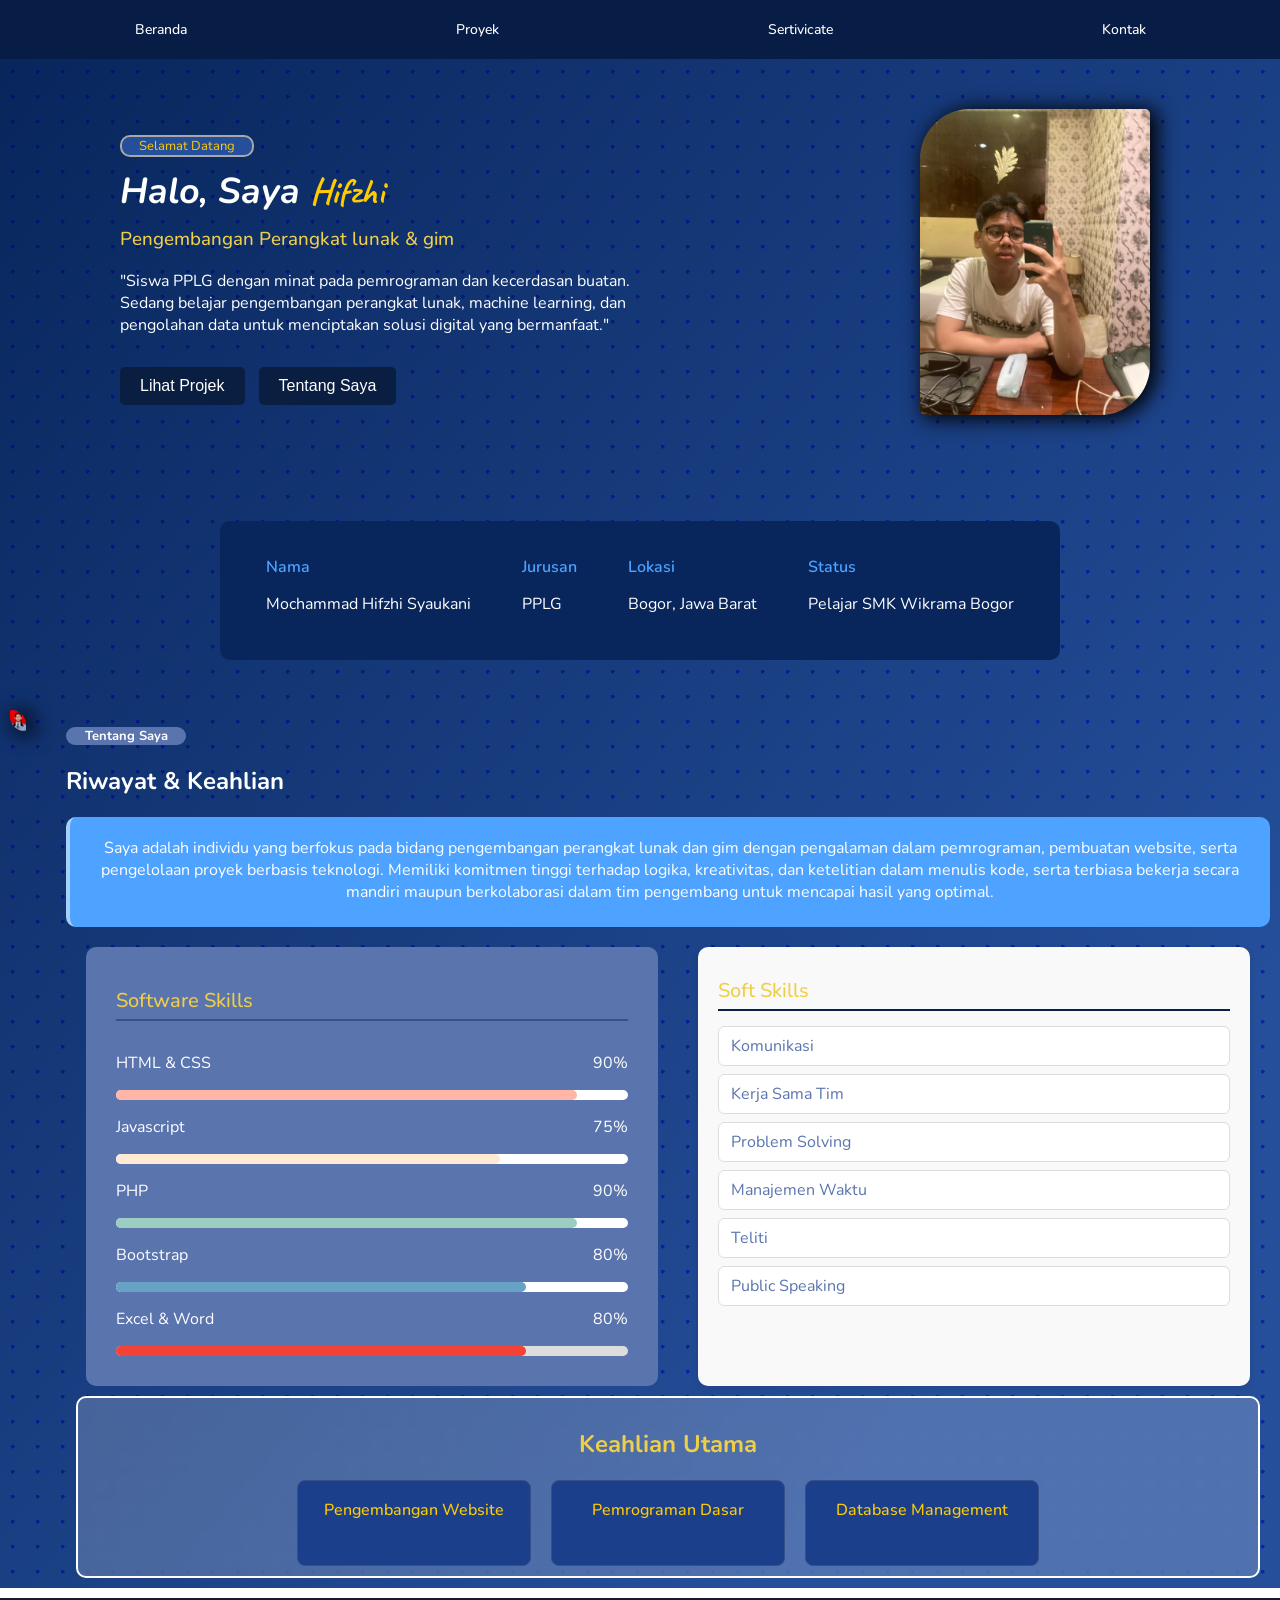
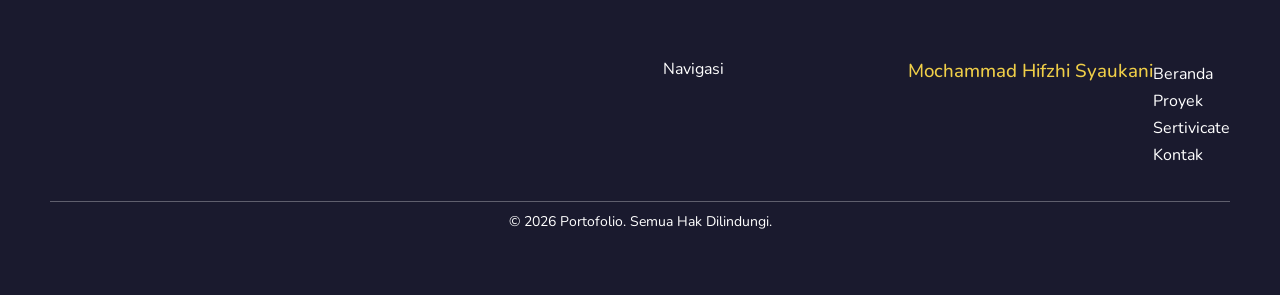
==== index.html @ ff63d04f "Portofolio rill website" ====
<!DOCTYPE html>
<html lang="en">

<head>
    <meta charset="UTF-8">
    <meta name="viewport" content="width=device-width, initial-scale=1.0">
    <title>Document</title>
    <link rel="stylesheet" href="/src/style/global.css">
    <link rel="stylesheet" href="/src/style/index.css">

    <link
        href="https://fonts.googleapis.com/css2?family=Nunito:wght@400;500;600;700;800;900&family=Fraunces:ital,opsz,wght@0,9..144,300;0,9..144,700;0,9..144,900;1,9..144,400&display=swap"
        rel="stylesheet" />

    <link rel="stylesheet" href="https://cdnjs.cloudflare.com/ajax/libs/animate.css/4.1.1/animate.min.css" />

    <link rel="preconnect" href="https://fonts.googleapis.com">
    <link rel="preconnect" href="https://fonts.gstatic.com" crossorigin>
    <link href="https://fonts.googleapis.com/css2?family=Caveat:wght@400..700&display=swap" rel="stylesheet">
</head>

<body>
    <header id="nav">

    </header>

    <main>
        <div class="section-hero ">
            <div style="margin-left: 70px;" class="animate__animated animate__bounceInLeft">
                <div class="welcome">
                    Selamat Datang
                </div>

                <div style="margin-top: 10px;">
                    <h1><em>Halo, Saya</em> <span>Hifzhi</span></h1>
                </div>

                <div>
                    <h3>Pengembangan Perangkat lunak &amp; gim</h3>
                </div>

                <div>
                    <p style="font-size: medium;">"Siswa PPLG dengan minat pada pemrograman dan kecerdasan buatan.
                        Sedang belajar pengembangan
                        perangkat lunak, machine learning, dan pengolahan data untuk menciptakan solusi digital yang
                        bermanfaat."</p>
                </div>

                <button class="btn-project"> <a href="/src/Project.html"
                        style="color: white; text-decoration: none; font-size: 16px;">Lihat Projek</a></button>
                <button class="btn-about"> <a href="#about"
                        style="color: white; text-decoration: none; font-size: 16px;">Tentang
                        Saya</a></button>
            </div>

            <div class="animate__animated animate__bounceInDown">
                <img src="/src/assets/images/foto Hifzhi.jpeg" alt="Foto hifzhi">
            </div>
        </div>

        <div class="about-strip animate__animated animate__bounceInUp">
            <div class="strip-item">
                <span class="strip-label">Nama</span>
                <span class="strip-val">Mochammad Hifzhi Syaukani</span>
            </div>
            <div class="strip-item">
                <span class="strip-label">Jurusan</span>
                <span class="strip-val">PPLG</span>
            </div>
            <div class="strip-item">
                <span class="strip-label">Lokasi</span>
                <span class="strip-val">Bogor, Jawa Barat</span>
            </div>
            <div class="strip-item">
                <span class="strip-label">Status</span>
                <span class="strip-val">Pelajar SMK Wikrama Bogor</span>
            </div>
        </div>

        <div style="display: flex; align-items: flex-start; gap: 40px; margin: 10px;">
            <div style="flex: 1; max-width: 250px;" class="img-aboutme">
                <img src="/src/assets/images/foto formal.jpg" alt="Foto formal Hifzhi"
                    style="width:100%; border-radius:5px 50px 5px 50px;">
            </div>

            <div class="About" style="flex: 2;">
                <h4 style="font-size: small;">Tentang Saya</h4>

                <h2 style="color: white;">Riwayat &amp; Keahlian</h2>

                <div class="aboutme">
                    <p>Saya adalah individu yang berfokus pada bidang pengembangan perangkat lunak dan gim dengan
                        pengalaman dalam pemrograman, pembuatan website, serta pengelolaan proyek berbasis teknologi.
                        Memiliki komitmen tinggi terhadap logika, kreativitas, dan ketelitian dalam menulis kode, serta
                        terbiasa bekerja secara mandiri maupun berkolaborasi dalam tim pengembang untuk mencapai hasil
                        yang optimal.</p>
                </div>

                <div style="display: flex; gap: 40px; margin: 20px; margin-bottom: 5px !important;">

                    <div style="flex: 1;" class="Software">
                        <h3>Software Skills</h3>
                        <div>
                            <div style="display:flex; justify-content:space-between; align-items:center;">
                                <p>HTML & CSS</p>
                                <p class="persen">90%</p>
                            </div>

                            <div style="background:#ffffff; width:100%; height:10px; border-radius: 10px;">
                                <div style="background:#FFB6A6; width:90%; height:10px; border-radius: 10px;"></div>
                            </div>
                        </div>
                        <div>
                            <div style="display:flex; justify-content:space-between; align-items:center;">
                                <p>Javascript</p>
                                <p class="persen">75%</p>
                            </div>

                            <div style="background:#ffffff; width:100%; height:10px; border-radius: 10px;">
                                <div style="background:#FFEBD3; width:75%; height:10px; border-radius: 10px;"></div>
                            </div>
                        </div>

                        <div>
                            <div style="display:flex; justify-content:space-between; align-items:center;">
                                <p>PHP</p>
                                <p class="persen">90%</p>
                            </div>
                            <div style="background:#ffffff; width:100%; height:10px; border-radius: 10px;">
                                <div style="background:#9BCEC1; width:90%; height:10px; border-radius: 10px;"></div>
                            </div>
                        </div>

                        <div>
                            <div style="display:flex; justify-content:space-between; align-items:center;">
                                <p>Bootstrap</p>
                                <p class="persen">80%</p>
                            </div>
                            <div style="background:#ffffff; width:100%; height:10px; border-radius: 10px;">
                                <div style="background:#67A2C5; width:80%; height:10px; border-radius: 10px;"></div>
                            </div>
                        </div>
                        <div>
                            <div style="display:flex; justify-content:space-between; align-items:center;">
                                <p>Excel & Word</p>
                                <p class="persen">80%</p>
                            </div>
                            <div style="background:#ddd; width:100%; height:10px; border-radius: 10px;">
                                <div style="background:#f44336; width:80%; height:10px; border-radius: 10px;"></div>
                            </div>
                        </div>
                    </div>

                    <div style="flex: 1; border-radius: 10px;" class="SoftSkills">
                        <h3>Soft Skills</h3>
                        <div>
                            <p>Komunikasi</p>
                            <p>Kerja Sama Tim</p>
                            <p>Problem Solving</p>
                            <p>Manajemen Waktu</p>
                            <p>Teliti</p>
                            <p>Public Speaking</p>
                        </div>
                    </div>
                </div>

                <div id="skill">
                    <h2 style="margin-top:20px; color: #efce48; text-align: center;">Keahlian Utama</h2>
                    <div class="skillsUtama">
                        <div class="skillUtama">
                            <p>Pengembangan Website</p>
                        </div>

                        <div class="skillUtama">
                            <p>Pemrograman Dasar</p>
                        </div>

                        <div class="skillUtama">
                            <p>Database Management</p>

                        </div>
                    </div>
                </div>
            </div>
        </div>

    </main>



    <footer id="footer">
        <div class="footer-container">
            <div>
                <h2>PORTOFOLIO</h2>
                <p>Website ini berisi proyek, sertifikat, <br> dan informasi tentang saya sebagai pelajar PPLG.</p>
            </div>

            <div>
                <div>
                    <h2>NAVIGASI</h2>
                    <ul class="footer-links">
                        <li><a href="index.html">Beranda</a></li>
                        <li><a href="Project.html">Proyek</a></li>
                        <li><a href="Sertivikat.html">Sertivicate</a></li>
                        <li><a href="Kontak.html">Kontak</a></li>
                    </ul>
                </div>
            </div>

            <div>
                <h2>DEVELOPER</h2>
                <p>Mochammad Hifzhi Syaukani</p>
            </div>

            <p class="footer-copy">&copy; 2026 Portofolio. Semua Hak Dilindungi.</p>
        </div>
    </footer>
</body>
<script src="/src/js/index.js"></script>
<script src="/src/js/footer.js"></script>
<script src="/src/js/navbar.js"></script>
<!-- <script src="/src/js/footer.js"></script> -->

</html>
---- src/style/global.css ----
body {
  margin: 0;
  font-family: "Nunito", sans-serif;
}

.navbar {
  z-index: 1000000;
  background-color: #071d45;
  display: flex;
  justify-content: space-around;
  padding: 20px 0;
  box-shadow: #605f5f 1px 1px 5px 0px;
}
.navbar a {
  color: #fff;
  text-decoration: none;
  font-size: 14px;
  font-weight: 500;
  transition: 0.1s ease-in-out;
}
.navbar a:hover {
  color: #00adb5;
}

footer {
  background-color: #1a1a2e;
  color: #fff;
  padding: 20px;
  text-align: center;
}

.footer-container {
  display: flex;
  justify-content: space-between;
  align-items: flex-start;
  color: white;
  padding: 30px;
  flex-wrap: wrap;
}

.footer-links {
  list-style: none;
  padding: 0;
  margin: 10px 0;
}

.footer-container > div {
  flex: 1;
  margin: 10px;
}

.footer-container h2 {
  margin-bottom: 10px;
  font-size: 18px;
  color: #ffff;
}

.footer-links {
  list-style: none;
  padding: 0;
  justify-content: center;
  text-align: left;
}

.footer-links li {
  margin: 5px 0;
}

.footer-links a {
  color: #fff;
  text-decoration: none;
}

.footer-copy {
  text-align: center;
  margin-top: 20px;
  width: 100%;
  font-size: 14px;
  border-top: 1px solid rgba(255,255,255,0.3);
  padding-top: 10px;
}
---- src/style/index.css ----
main {
  background-image:
    linear-gradient(to top left, #254f9b 20%, #08265c),
    radial-gradient(#1c3f8c 2px, transparent 2px);
  background-size:
    auto,
    25px 25px;
  background-blend-mode: overlay;
  min-height: 100vh;
} 

.welcome {
  margin-top: 10px;
  font-size: 13px;
  display: inline-block;
  width: 130px;
  text-align: center;
  border: 2px solid #a8a8a8 !important;
  border-radius: 10px;
  background-color: #254f9b;
  color: #ffcc00;
}

h1 {
  font-size: 36px;
  margin: 0;
  color: white;
}

h1 span {
  color: #ffcc00;
  font-family: "Caveat", cursive;
}

h3 {
  color: white;
  margin-top: 10px;
  font-weight: 500;
}

p {
  color: white;
}

button {
  background-color: #0a1e42;
  color: white;
  border: none;
  margin-top: 15px;
  padding: 10px 20px;
  margin-right: 10px;
  border-radius: 5px;
  cursor: pointer;
  transition: 0.3s ease-in-out;
}

button:hover.btn-project {
  background-color: #09204a;
  transform: translateY(-15px);
}

button:hover.btn-about {
  background-color: #09204a;
  transform: translateX(15px);
}

.section-hero {
  display: flex;
  align-items: center;
  justify-content: space-between;
  gap: 90px;
  padding: 50px;
}

.section-hero div {
  flex: 1;
}

.section-hero img {
  margin-left: 200px !important;
  max-width: 45%;
  border-radius: 50px 5px 50px 5px;
  animation: floating 3s ease-in-out infinite;
  box-shadow: black 5px 2px 20px 2px;
}

@keyframes floating {
  0% {
    transform: translateY(0);
  }
  50% {
    transform: translateY(-25px);
  }
  100% {
    transform: translateY(0);
  }
}

.img-aboutme img {
  box-shadow: black 5px 2px 20px 2px;
  animation: floating 3s ease-in-out infinite;
}

.about-strip {
  display: flex;
  background-color: #08265c;
  border-radius: 10px;
  padding: 20px;
  max-width: 800px;
  margin: 50px auto;
  z-index: 999;
}

.strip-item {
  display: flex;
  flex-direction: column;
  align-items: flex-start;
  text-align: center;
  margin: 15px auto;
  gap: 5px;
  padding-bottom: 10px;
  /* border-bottom: 1px solid #1c3f8c; */
  transition: 0.3s ease-in-out;
  cursor: pointer;
}

.strip-item:hover {
  /* background-color: #233a66; */
  transform: scale(1.1);
}

.strip-label {
  color: #4da3ff;
  font-weight: 600;
  margin-bottom: 10px;
}

.strip-val {
  color: #ffffff;
}

.About h4 {
  color: white;
  background-color: #5a74ae;
  width: 120px;
  text-align: center;
  border-radius: 10px;
}

.aboutme {
  align-items: center;
  height: 100px;
  width: 1200px;
  padding-top: 10px;
  text-align: center;
  color: #bdc1c7;
  background-color: #4da3ff;
  border-radius: 10px;
  border-left: 4px solid #a6d0fc;
}

.aboutme p {
  margin-top: 10px !important;
  margin: 8px;
}

.Software {
  background-color: #5a74ae;
  opacity: 2;
  padding: 30px;
  border-radius: 10px;
}

.Software h3 {
  margin-bottom: 15px;
  font-size: 20px;
  border-bottom: 2px solid #365187;
  padding-bottom: 5px;
}

h3 {
  color: #efce48;
}

.SoftSkills {
  flex: 1;
  border-radius: 10px;
  background: #f9f9f9;
  padding: 20px;
  box-shadow: 0 2px 6px rgba(0, 0, 0, 0.1);
}

.SoftSkills h3 {
  margin-bottom: 15px;
  font-size: 20px;
  border-bottom: 2px solid #09204a;
  padding-bottom: 5px;
}

.SoftSkills div p {
  margin: 8px 0;
  padding: 8px 12px;
  background: #ffffff;
  border-radius: 6px;
  border: 1px solid #ddd;
  transition: 0.3s ease-in-out;
  color: #5a74ae !important;
  cursor: pointer;
}

.SoftSkills div p:hover {
  transform: scale(1.01);
  background: #cccafa;
  border-color: #09204a;
}

.skillsUtama {
  display: flex;
  flex-wrap: wrap;
  gap: 20px;
  justify-content: center;
}

.skillUtama {
  background: #1c3f8c;
  border: 1px solid #365187;
  border-radius: 8px;
  padding: 12px 16px;
  width: 200px;
  height: 60px;
  transition: 0.3s ease-in-out;
}

.skillUtama p {
  margin: 0;
  font-weight: 500;
  color: #ffcc00;
  text-align: center;
  line-height: 35px;
}

.skillUtama:hover {
  background: #254f9b;
  transform: translateY(-5px);
}

#skill {
  border: 2px solid #ffffff !important;
  background: rgba(255, 255, 255, 0.2);
  backdrop-filter: blur(8px);
  padding: 10px;
  margin: 10px;
  border-radius: 10px;
}
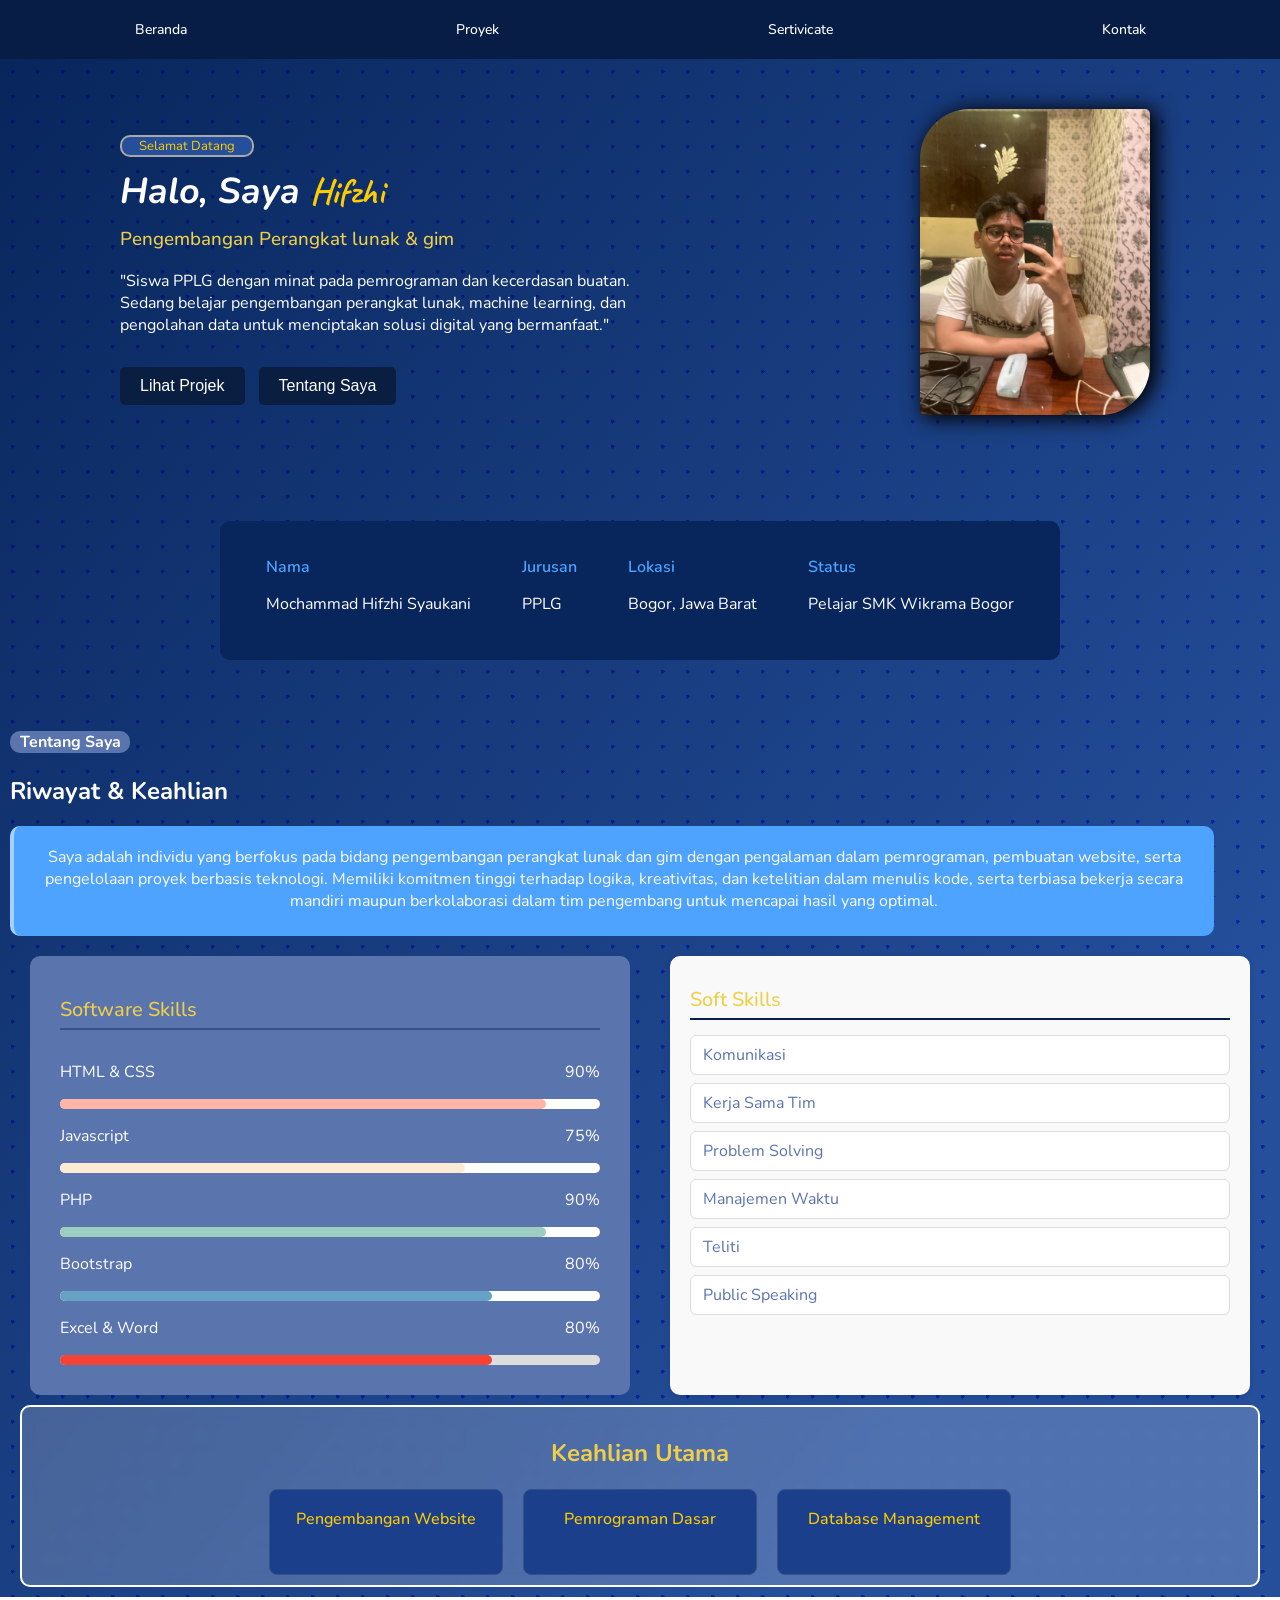
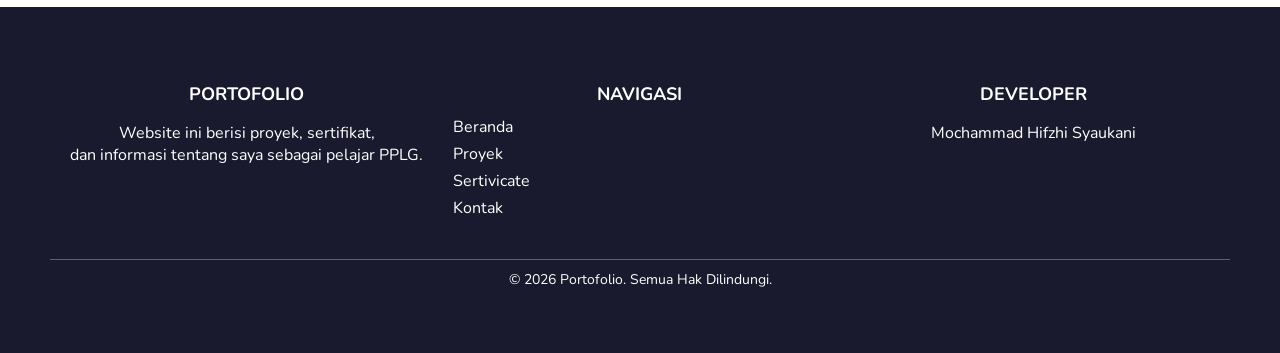
==== commit 618d3841: "porto push 2" ====
--- a/index.html
+++ b/index.html
@@ -4,9 +4,9 @@
 <head>
     <meta charset="UTF-8">
     <meta name="viewport" content="width=device-width, initial-scale=1.0">
-    <title>Document</title>
-    <link rel="stylesheet" href="/src/style/global.css">
-    <link rel="stylesheet" href="/src/style/index.css">
+    <title>Portfolio - Mochammad Hifzhi Syaukani</title>
+    <link rel="stylesheet" href="src/style/global.css">
+    <link rel="stylesheet" href="src/style/index.css">
 
     <link
         href="https://fonts.googleapis.com/css2?family=Nunito:wght@400;500;600;700;800;900&family=Fraunces:ital,opsz,wght@0,9..144,300;0,9..144,700;0,9..144,900;1,9..144,400&display=swap"
@@ -20,9 +20,7 @@
 </head>
 
 <body>
-    <header id="nav">
-
-    </header>
+    <header id="nav"></header>
 
     <main>
         <div class="section-hero ">
@@ -46,7 +44,7 @@
                         bermanfaat."</p>
                 </div>
 
-                <button class="btn-project"> <a href="/src/Project.html"
+                <button class="btn-project"> <a href="src/page/Project.html"
                         style="color: white; text-decoration: none; font-size: 16px;">Lihat Projek</a></button>
                 <button class="btn-about"> <a href="#about"
                         style="color: white; text-decoration: none; font-size: 16px;">Tentang
@@ -54,7 +52,7 @@
             </div>
 
             <div class="animate__animated animate__bounceInDown">
-                <img src="/src/assets/images/foto Hifzhi.jpeg" alt="Foto hifzhi">
+                <img src="src/assets/images/foto Hifzhi.jpeg" alt="Foto hifzhi">
             </div>
         </div>
 
@@ -77,14 +75,14 @@
             </div>
         </div>
 
-        <div style="display: flex; align-items: flex-start; gap: 40px; margin: 10px;">
-            <div style="flex: 1; max-width: 250px;" class="img-aboutme">
-                <img src="/src/assets/images/foto formal.jpg" alt="Foto formal Hifzhi"
+        <div id="about" style="display: flex; align-items: flex-start; gap: 40px; margin: 10px;">
+            <!-- <div style="flex: 1; max-width: 250px;" class="img-aboutme">
+                <img src="src/assets/images/foto formal.jpg" alt="Foto formal Hifzhi"
                     style="width:100%; border-radius:5px 50px 5px 50px;">
-            </div>
+            </div> -->
 
             <div class="About" style="flex: 2;">
-                <h4 style="font-size: small;">Tentang Saya</h4>
+                <h4 style="font-size: medium;">Tentang Saya</h4>
 
                 <h2 style="color: white;">Riwayat &amp; Keahlian</h2>
 
@@ -186,39 +184,11 @@
 
     </main>
 
+    <footer id="footer"></footer>
 
-
-    <footer id="footer">
-        <div class="footer-container">
-            <div>
-                <h2>PORTOFOLIO</h2>
-                <p>Website ini berisi proyek, sertifikat, <br> dan informasi tentang saya sebagai pelajar PPLG.</p>
-            </div>
-
-            <div>
-                <div>
-                    <h2>NAVIGASI</h2>
-                    <ul class="footer-links">
-                        <li><a href="index.html">Beranda</a></li>
-                        <li><a href="Project.html">Proyek</a></li>
-                        <li><a href="Sertivikat.html">Sertivicate</a></li>
-                        <li><a href="Kontak.html">Kontak</a></li>
-                    </ul>
-                </div>
-            </div>
-
-            <div>
-                <h2>DEVELOPER</h2>
-                <p>Mochammad Hifzhi Syaukani</p>
-            </div>
-
-            <p class="footer-copy">&copy; 2026 Portofolio. Semua Hak Dilindungi.</p>
-        </div>
-    </footer>
 </body>
-<script src="/src/js/index.js"></script>
-<script src="/src/js/footer.js"></script>
-<script src="/src/js/navbar.js"></script>
-<!-- <script src="/src/js/footer.js"></script> -->
+<script src="src/js/navbar.js"></script>
+<script src="src/js/footer.js"></script>
+<script src="src/js/index.js"></script>
 
 </html>
